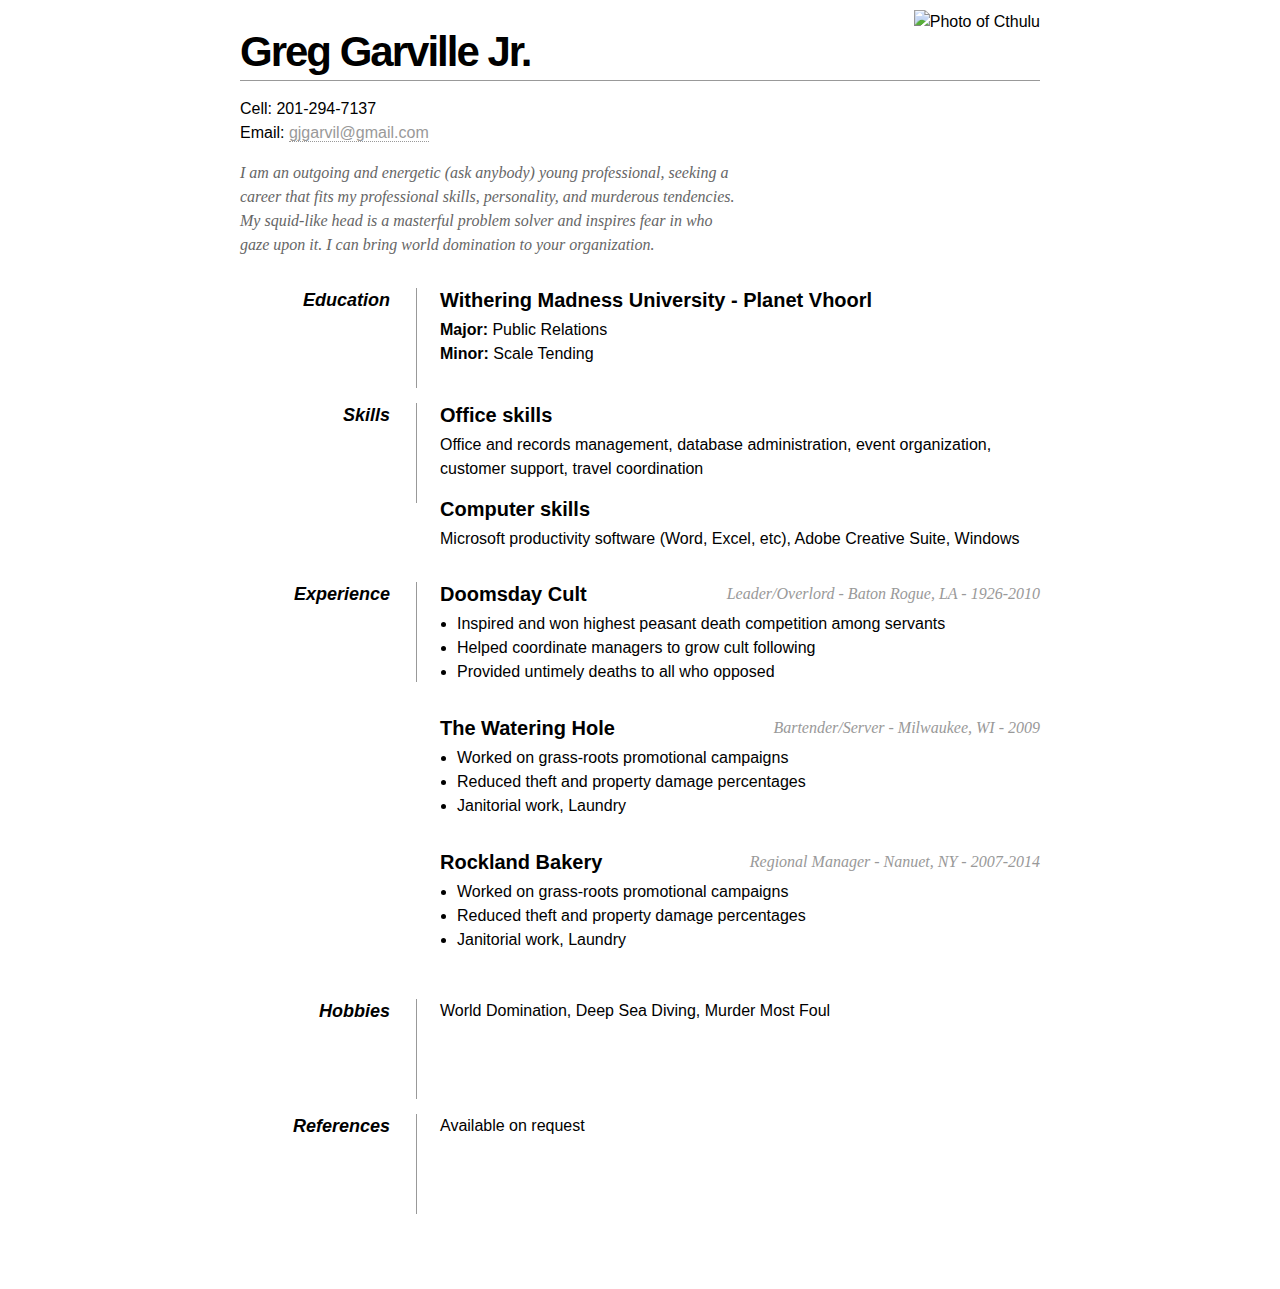
==== resume.html @ dee309b0 "editing resume" ====
<!DOCTYPE html PUBLIC "-//W3C//DTD XHTML 1.0 Strict//EN"
"http://www.w3.org/TR/xhtml1/DTD/xhtml1-strict.dtd">

<html xmlns="http://www.w3.org/1999/xhtml" xml:lang="en" lang="en">

<head>
     <meta http-equiv="Content-Type" content="text/html; charset=utf-8"/>

     <title>One Page Resume</title>

     <style type="text/css">
        * { margin: 0; padding: 0; }
        body { font: 16px Helvetica, Sans-Serif; line-height: 24px; background: url(images/noise.jpg); }
        .clear { clear: both; }
        #page-wrap { width: 800px; margin: 40px auto 60px; }
        #pic { float: right; margin: -30px 0 0 0; }
        h1 { margin: 0 0 16px 0; padding: 0 0 16px 0; font-size: 42px; font-weight: bold; letter-spacing: -2px; border-bottom: 1px solid #999; }
        h2 { font-size: 20px; margin: 0 0 6px 0; position: relative; }
        h2 span { position: absolute; bottom: 0; right: 0; font-style: italic; font-family: Georgia, Serif; font-size: 16px; color: #999; font-weight: normal; }
        p { margin: 0 0 16px 0; }
        a { color: #999; text-decoration: none; border-bottom: 1px dotted #999; }
        a:hover { border-bottom-style: solid; color: black; }
        ul { margin: 0 0 32px 17px; }
        #objective { width: 500px; float: left; }
        #objective p { font-family: Georgia, Serif; font-style: italic; color: #666; }
        dt { font-style: italic; font-weight: bold; font-size: 18px; text-align: right; padding: 0 26px 0 0; width: 150px; float: left; height: 100px; border-right: 1px solid #999;  }
        dd { width: 600px; float: right; }
        dd.clear { float: none; margin: 0; height: 15px; }
     </style>
</head>

<body>

    <div id="page-wrap">

        <img src="images/cthulu.png" alt="Photo of Cthulu" id="pic" />

        <div id="contact-info" class="vcard">

            <!-- Microformats! -->

            <h1 class="fn">Greg Garville Jr.</h1>

            <p>
                Cell: <span class="tel">201-294-7137</span><br />
                Email: <a class="email" href="mailto:gjgarvil@gmail.com">gjgarvil@gmail.com</a>
            </p>
        </div>

        <div id="objective">
            <p>
                I am an outgoing and energetic (ask anybody) young professional, seeking a
                career that fits my professional skills, personality, and murderous tendencies.
                My squid-like head is a masterful problem solver and inspires fear in who gaze upon it.
                I can bring world domination to your organization.
            </p>
        </div>

        <div class="clear"></div>

        <dl>
            <dd class="clear"></dd>

            <dt>Education</dt>
            <dd>
                <h2>Withering Madness University - Planet Vhoorl</h2>
                <p><strong>Major:</strong> Public Relations<br />
                   <strong>Minor:</strong> Scale Tending</p>
            </dd>

            <dd class="clear"></dd>

            <dt>Skills</dt>
            <dd>
                <h2>Office skills</h2>
                <p>Office and records management, database administration, event organization, customer support, travel coordination</p>

                <h2>Computer skills</h2>
                <p>Microsoft productivity software (Word, Excel, etc), Adobe Creative Suite, Windows</p>
            </dd>

            <dd class="clear"></dd>

            <dt>Experience</dt>
            <dd>
                <h2>Doomsday Cult <span>Leader/Overlord - Baton Rogue, LA - 1926-2010</span></h2>
                <ul>
                    <li>Inspired and won highest peasant death competition among servants</li>
                    <li>Helped coordinate managers to grow cult following</li>
                    <li>Provided untimely deaths to all who opposed</li>
                </ul>

                <h2>The Watering Hole <span>Bartender/Server - Milwaukee, WI - 2009</span></h2>
                <ul>
                    <li>Worked on grass-roots promotional campaigns</li>
                    <li>Reduced theft and property damage percentages</li>
                    <li>Janitorial work, Laundry</li>
                </ul>

                <h2>Rockland Bakery <span>Regional Manager - Nanuet, NY - 2007-2014</span></h2>
                <ul>
                  <li>Worked on grass-roots promotional campaigns</li>
                  <li>Reduced theft and property damage percentages</li>
                  <li>Janitorial work, Laundry</li>
            </dd>

            <dd class="clear"></dd>

            <dt>Hobbies</dt>
            <dd>World Domination, Deep Sea Diving, Murder Most Foul</dd>

            <dd class="clear"></dd>

            <dt>References</dt>
            <dd>Available on request</dd>

            <dd class="clear"></dd>
        </dl>

        <div class="clear"></div>

    </div>

</body>

</html>
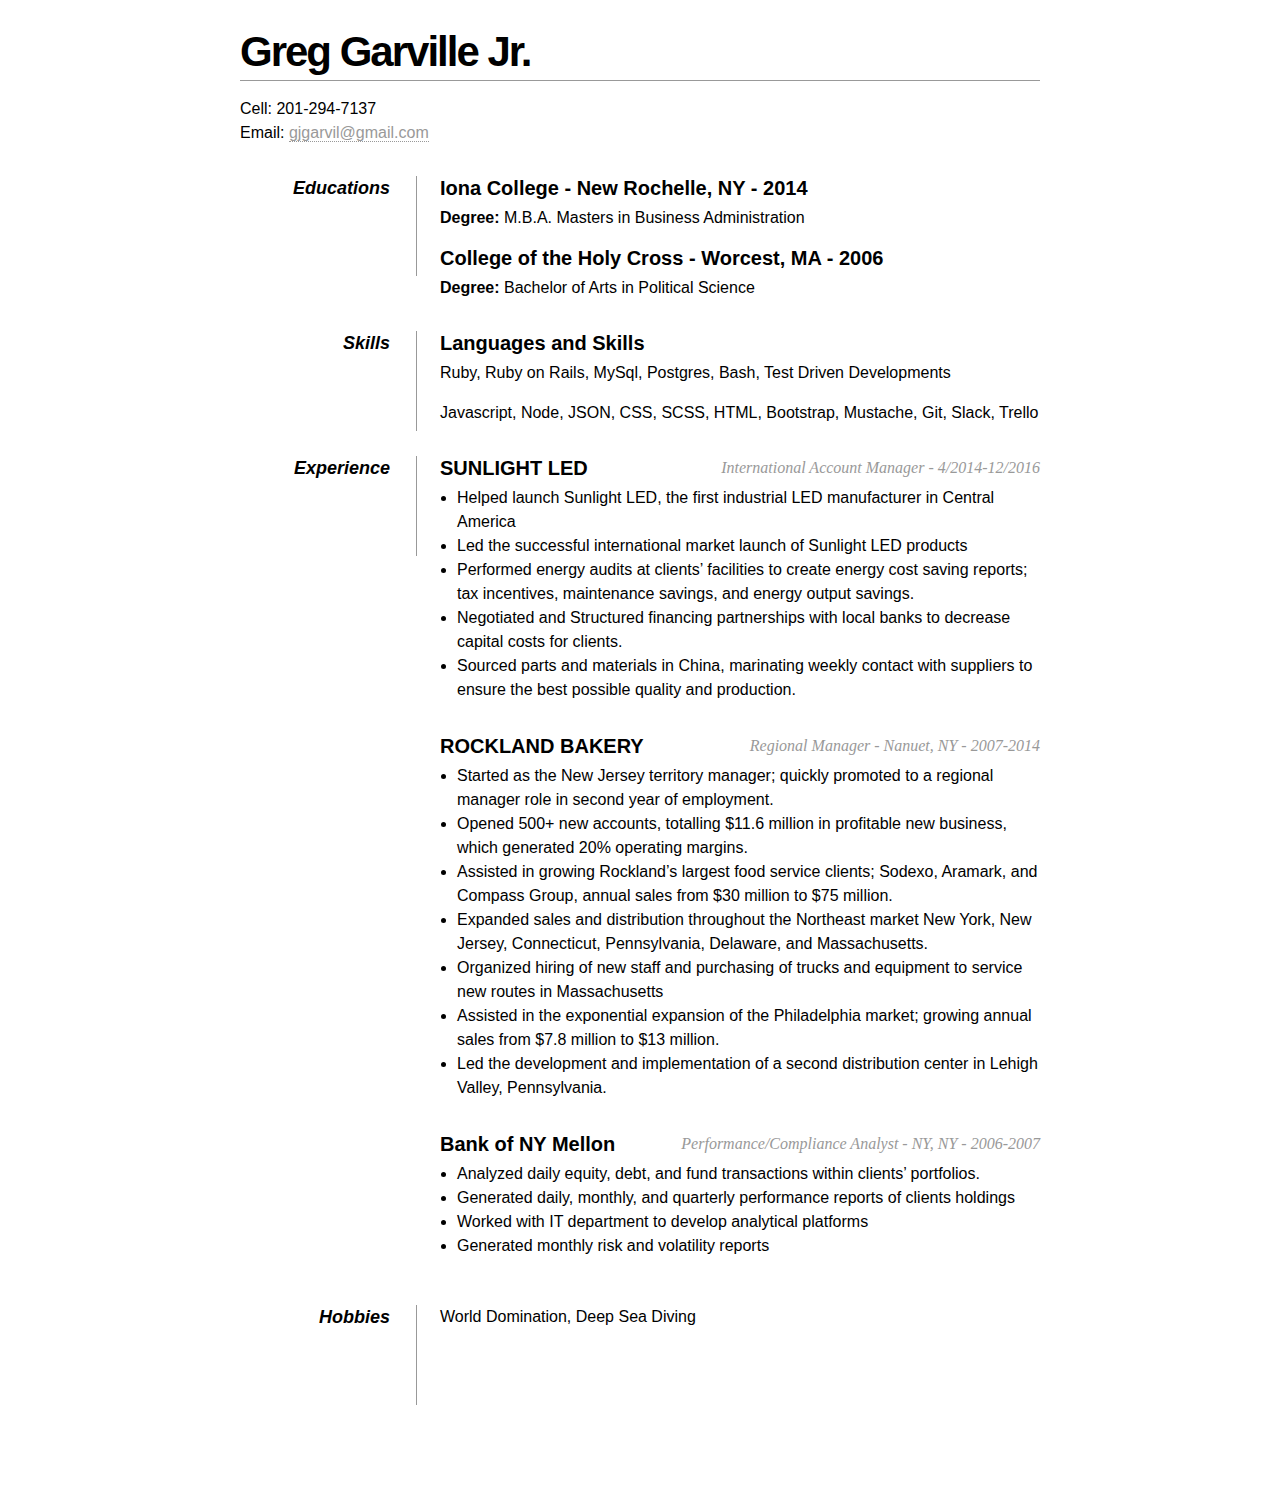
==== commit c0144702: "added simple format to resume.html" ====
--- a/resume.html
+++ b/resume.html
@@ -33,7 +33,6 @@
 
     <div id="page-wrap">
 
-        <img src="images/cthulu.png" alt="Photo of Cthulu" id="pic" />
 
         <div id="contact-info" class="vcard">
 
@@ -47,72 +46,83 @@
             </p>
         </div>
 
-        <div id="objective">
-            <p>
+        <!-- <div id="objective">
+            <!-- <p>
                 I am an outgoing and energetic (ask anybody) young professional, seeking a
                 career that fits my professional skills, personality, and murderous tendencies.
                 My squid-like head is a masterful problem solver and inspires fear in who gaze upon it.
                 I can bring world domination to your organization.
             </p>
-        </div>
+        </div> --> 
 
         <div class="clear"></div>
 
         <dl>
             <dd class="clear"></dd>
 
-            <dt>Education</dt>
+            <dt>Educations</dt>
             <dd>
-                <h2>Withering Madness University - Planet Vhoorl</h2>
-                <p><strong>Major:</strong> Public Relations<br />
-                   <strong>Minor:</strong> Scale Tending</p>
+                <h2>Iona College - New Rochelle, NY - 2014 </h2>
+                <p><strong>Degree:</strong> M.B.A. Masters in Business Administration<br />
+
+                <h2>College of the Holy Cross - Worcest, MA - 2006</h2>
+                <p><strong>Degree:</strong> Bachelor of Arts in Political Science </br>
+
             </dd>
 
             <dd class="clear"></dd>
 
             <dt>Skills</dt>
             <dd>
-                <h2>Office skills</h2>
-                <p>Office and records management, database administration, event organization, customer support, travel coordination</p>
+                <h2>Languages and Skills</h2>
+                <p>Ruby, Ruby on Rails, MySql, Postgres, Bash, Test Driven Developments</p>
+                <p>Javascript, Node, JSON, CSS, SCSS, HTML, Bootstrap, Mustache, Git, Slack, Trello</p>
 
-                <h2>Computer skills</h2>
-                <p>Microsoft productivity software (Word, Excel, etc), Adobe Creative Suite, Windows</p>
             </dd>
 
             <dd class="clear"></dd>
 
             <dt>Experience</dt>
             <dd>
-                <h2>Doomsday Cult <span>Leader/Overlord - Baton Rogue, LA - 1926-2010</span></h2>
+                <h2>SUNLIGHT LED<span>International Account Manager - 4/2014-12/2016</span></h2>
                 <ul>
-                    <li>Inspired and won highest peasant death competition among servants</li>
-                    <li>Helped coordinate managers to grow cult following</li>
-                    <li>Provided untimely deaths to all who opposed</li>
+                    <li>Helped launch Sunlight LED, the first industrial LED manufacturer in Central America </li>
+                    <li>Led the successful international market launch of Sunlight LED products</li>
+                    <li>Performed energy audits at clients’ facilities to create energy cost saving reports; tax incentives, maintenance savings, and energy output savings.</li>
+                    <li>Negotiated and Structured financing partnerships with local banks to decrease capital costs for clients.</li>
+                    <li>Sourced parts and materials in China, marinating weekly contact with suppliers to ensure the best possible quality and production.	</li>
                 </ul>
 
-                <h2>The Watering Hole <span>Bartender/Server - Milwaukee, WI - 2009</span></h2>
+                <h2>ROCKLAND BAKERY<span>Regional Manager - Nanuet, NY - 2007-2014</span></h2>
                 <ul>
-                    <li>Worked on grass-roots promotional campaigns</li>
-                    <li>Reduced theft and property damage percentages</li>
-                    <li>Janitorial work, Laundry</li>
+                  <li>Started as the New Jersey territory manager; quickly promoted to a
+                    regional manager role in second year of employment.</li>
+                  <li>Opened 500+ new accounts, totalling $11.6 million in profitable new business,
+                    which generated 20% operating margins.</li>
+                  <li>Assisted in growing Rockland’s largest food service clients; Sodexo, Aramark,
+                    and Compass Group, annual sales from $30 million to $75 million.  </li>
+                  <li>Expanded sales and distribution throughout the Northeast market New York, New Jersey, Connecticut, Pennsylvania, Delaware, and Massachusetts. </li>
+                  <li>Organized hiring of new staff and purchasing of trucks and equipment to service new routes in Massachusetts</li>
+                  <li>Assisted in the exponential expansion of the Philadelphia market; growing annual sales from $7.8 million to $13 million.</li>
+                  <li>Led the development and implementation of a second distribution center in Lehigh Valley, Pennsylvania.</li>
                 </ul>
-
-                <h2>Rockland Bakery <span>Regional Manager - Nanuet, NY - 2007-2014</span></h2>
+                <h2>Bank of NY Mellon <span> Performance/Compliance Analyst - NY, NY - 2006-2007</span></h2>
                 <ul>
-                  <li>Worked on grass-roots promotional campaigns</li>
-                  <li>Reduced theft and property damage percentages</li>
-                  <li>Janitorial work, Laundry</li>
+                  <li>Analyzed daily equity, debt, and fund transactions within clients’ portfolios.</li>
+                  <li>Generated daily, monthly, and quarterly performance reports of clients holdings</li>
+                  <li>Worked with IT department to develop analytical platforms</li>
+                  <li>Generated monthly risk and volatility reports </li>
+                </ul>
             </dd>
 
             <dd class="clear"></dd>
 
             <dt>Hobbies</dt>
-            <dd>World Domination, Deep Sea Diving, Murder Most Foul</dd>
+            <dd>World Domination, Deep Sea Diving</dd>
 
             <dd class="clear"></dd>
 
-            <dt>References</dt>
-            <dd>Available on request</dd>
+
 
             <dd class="clear"></dd>
         </dl>
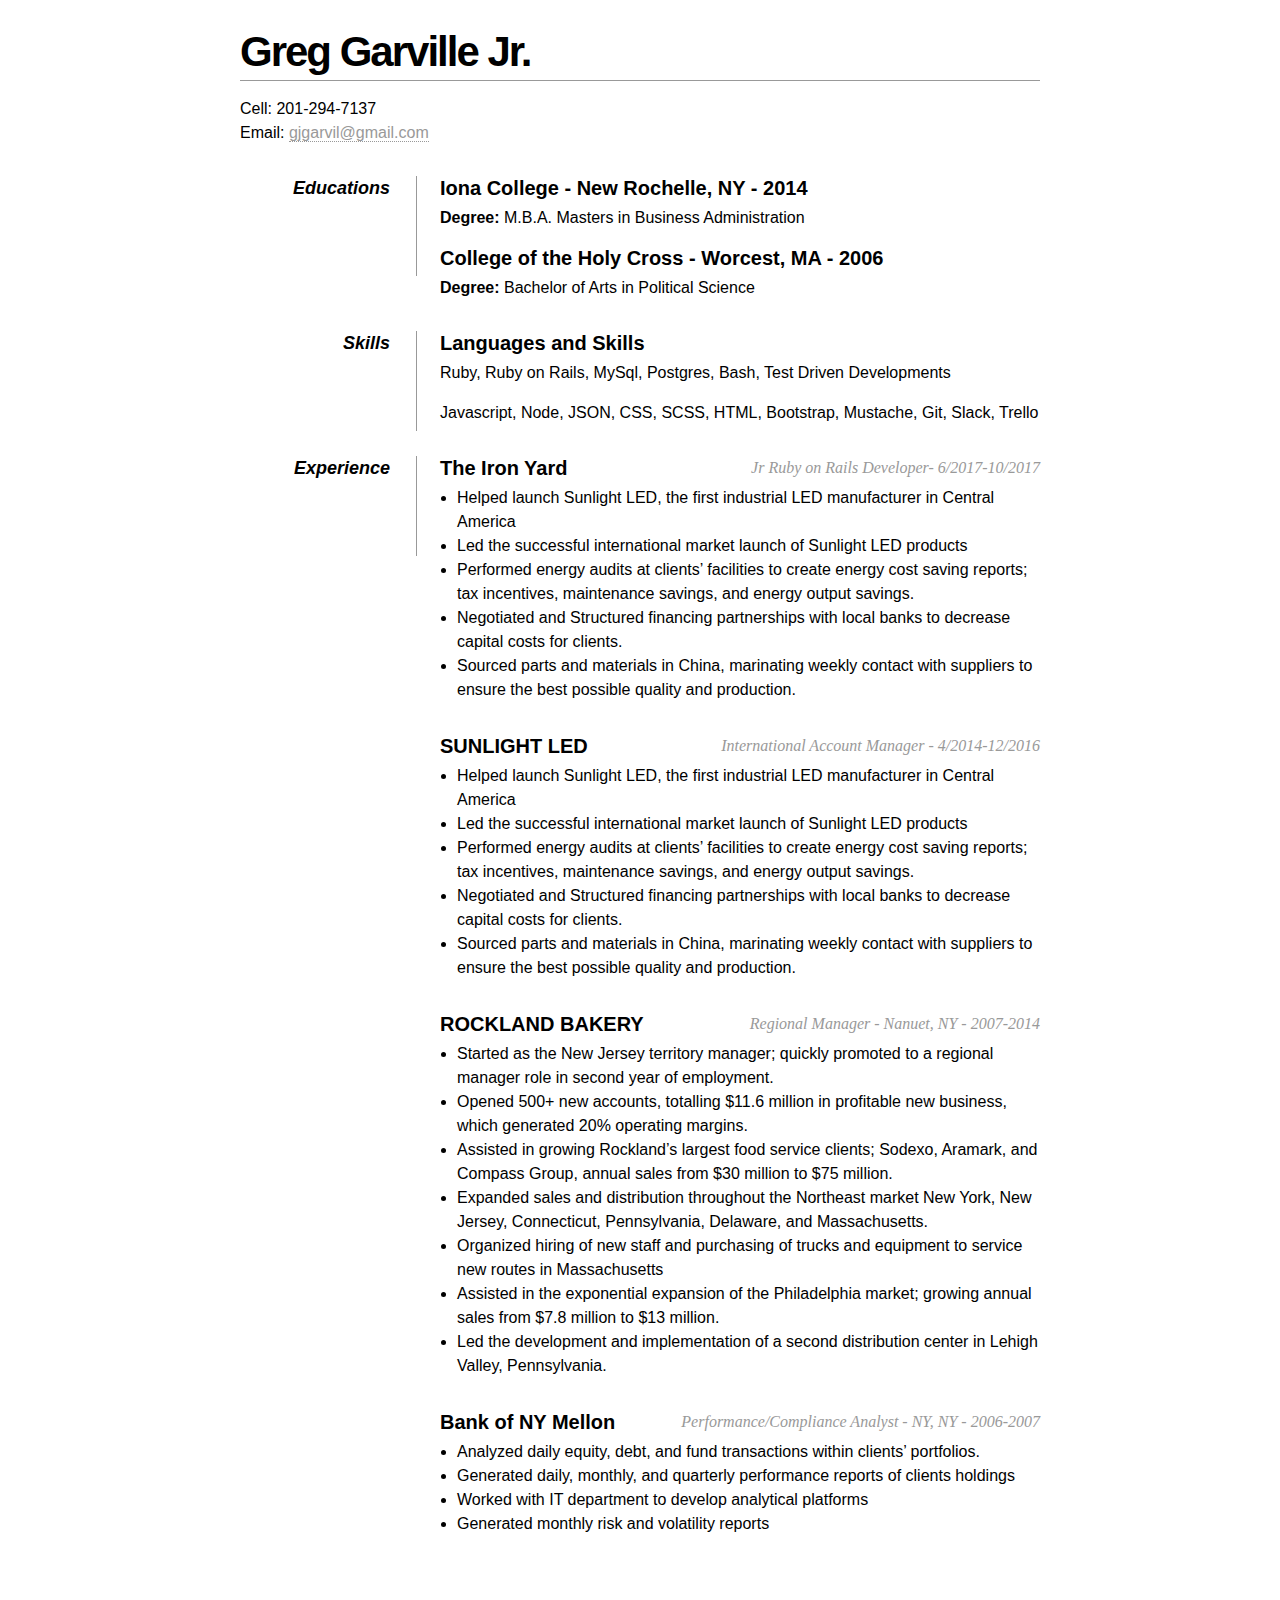
==== commit 4eae504d: "took out hobbies section in resume.html, minor styling alters" ====
--- a/resume.html
+++ b/resume.html
@@ -53,7 +53,7 @@
                 My squid-like head is a masterful problem solver and inspires fear in who gaze upon it.
                 I can bring world domination to your organization.
             </p>
-        </div> --> 
+        </div> -->
 
         <div class="clear"></div>
 
@@ -84,6 +84,14 @@
 
             <dt>Experience</dt>
             <dd>
+              <h2>The Iron Yard<span> Jr Ruby on Rails Developer- 6/2017-10/2017</span></h2>
+              <ul>
+                  <li>Helped launch Sunlight LED, the first industrial LED manufacturer in Central America </li>
+                  <li>Led the successful international market launch of Sunlight LED products</li>
+                  <li>Performed energy audits at clients’ facilities to create energy cost saving reports; tax incentives, maintenance savings, and energy output savings.</li>
+                  <li>Negotiated and Structured financing partnerships with local banks to decrease capital costs for clients.</li>
+                  <li>Sourced parts and materials in China, marinating weekly contact with suppliers to ensure the best possible quality and production.	</li>
+              </ul>
                 <h2>SUNLIGHT LED<span>International Account Manager - 4/2014-12/2016</span></h2>
                 <ul>
                     <li>Helped launch Sunlight LED, the first industrial LED manufacturer in Central America </li>
@@ -117,9 +125,6 @@
 
             <dd class="clear"></dd>
 
-            <dt>Hobbies</dt>
-            <dd>World Domination, Deep Sea Diving</dd>
-
             <dd class="clear"></dd>
 
 
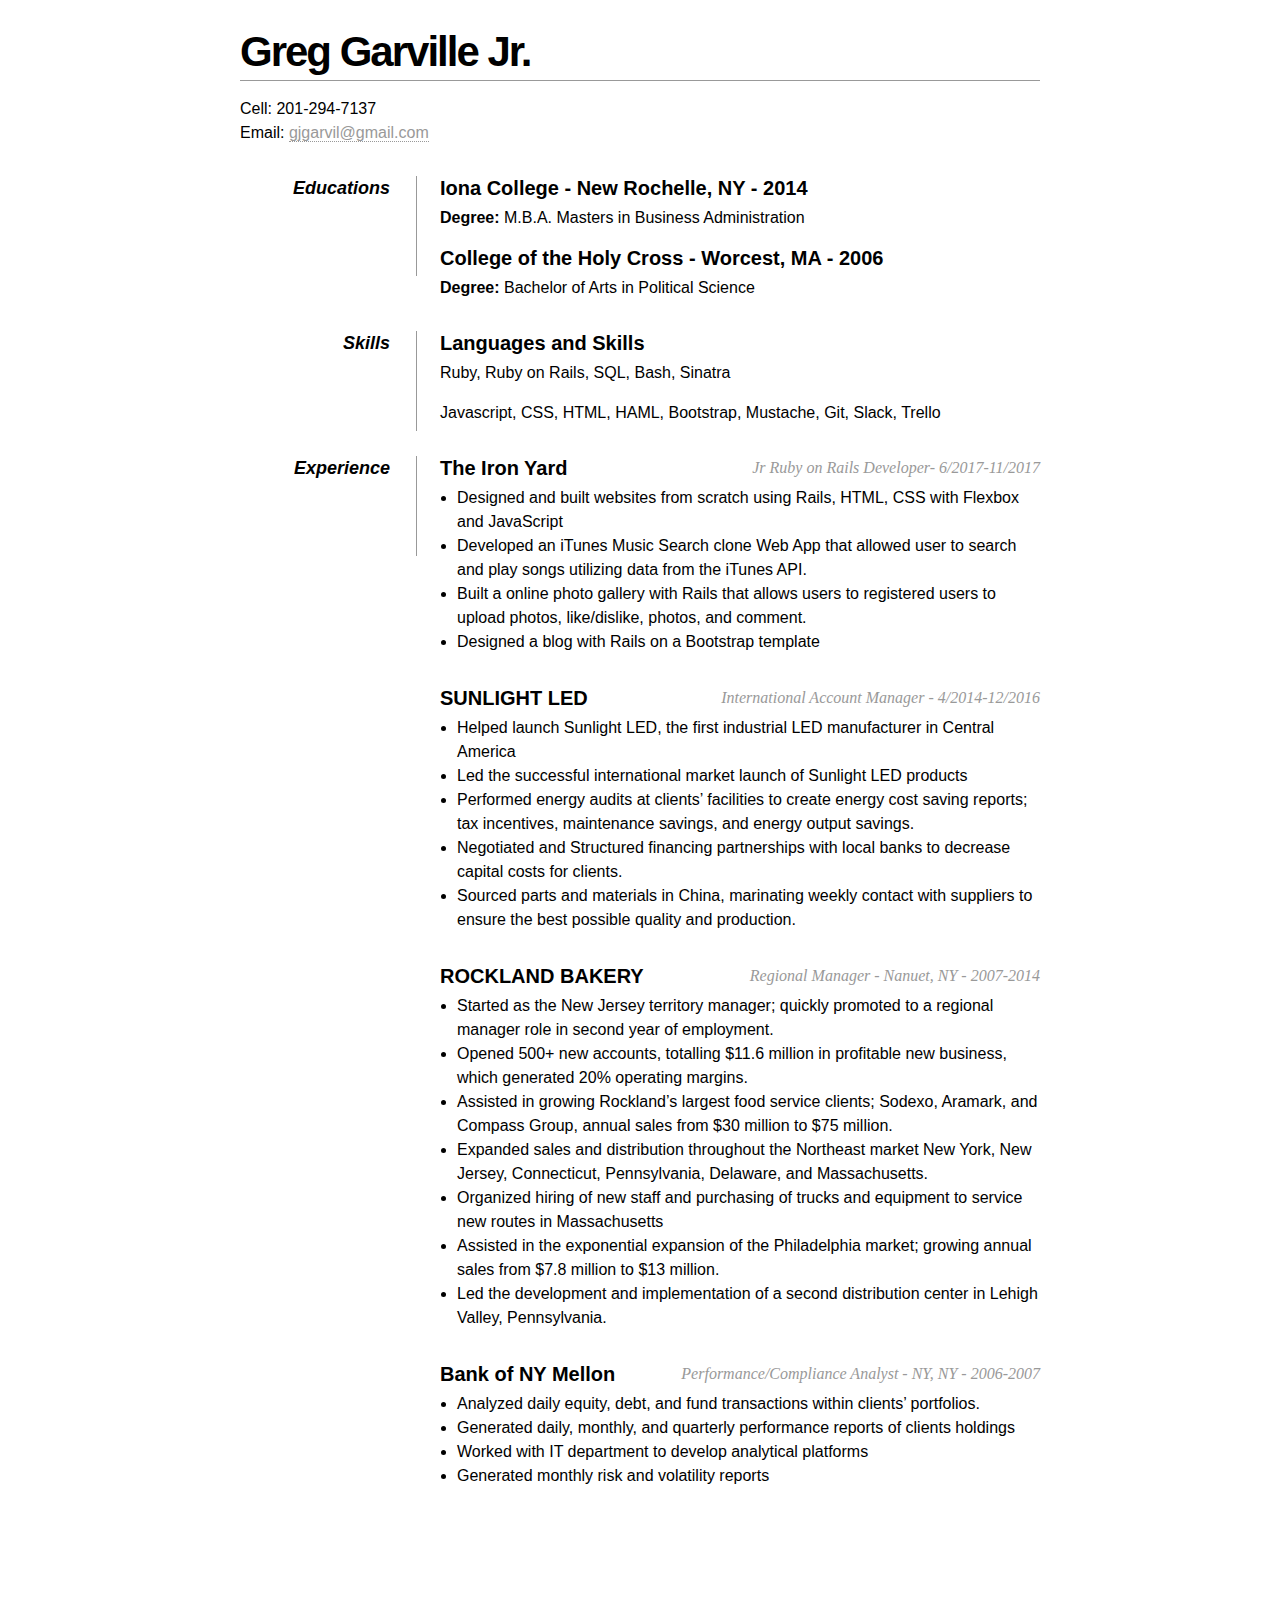
==== commit 1536bdf6: "changed skills section in resume.html" ====
--- a/resume.html
+++ b/resume.html
@@ -75,8 +75,8 @@
             <dt>Skills</dt>
             <dd>
                 <h2>Languages and Skills</h2>
-                <p>Ruby, Ruby on Rails, MySql, Postgres, Bash, Test Driven Developments</p>
-                <p>Javascript, Node, JSON, CSS, SCSS, HTML, Bootstrap, Mustache, Git, Slack, Trello</p>
+                <p>Ruby, Ruby on Rails, SQL, Bash, Sinatra</p>
+                <p>Javascript, CSS, HTML, HAML, Bootstrap, Mustache, Git, Slack, Trello</p>
 
             </dd>
 
@@ -84,13 +84,12 @@
 
             <dt>Experience</dt>
             <dd>
-              <h2>The Iron Yard<span> Jr Ruby on Rails Developer- 6/2017-10/2017</span></h2>
+              <h2>The Iron Yard<span> Jr Ruby on Rails Developer- 6/2017-11/2017</span></h2>
               <ul>
-                  <li>Helped launch Sunlight LED, the first industrial LED manufacturer in Central America </li>
-                  <li>Led the successful international market launch of Sunlight LED products</li>
-                  <li>Performed energy audits at clients’ facilities to create energy cost saving reports; tax incentives, maintenance savings, and energy output savings.</li>
-                  <li>Negotiated and Structured financing partnerships with local banks to decrease capital costs for clients.</li>
-                  <li>Sourced parts and materials in China, marinating weekly contact with suppliers to ensure the best possible quality and production.	</li>
+                  <li>Designed and built websites from scratch using Rails, HTML, CSS with Flexbox and JavaScript </li>
+                  <li>Developed an iTunes Music Search clone Web App that allowed user to search and play songs utilizing data from the iTunes API.</li>
+                  <li>Built a online photo gallery with Rails that allows users to registered users to upload photos, like/dislike, photos, and comment.</li>
+                  <li>Designed a blog with Rails on a Bootstrap template</li>
               </ul>
                 <h2>SUNLIGHT LED<span>International Account Manager - 4/2014-12/2016</span></h2>
                 <ul>
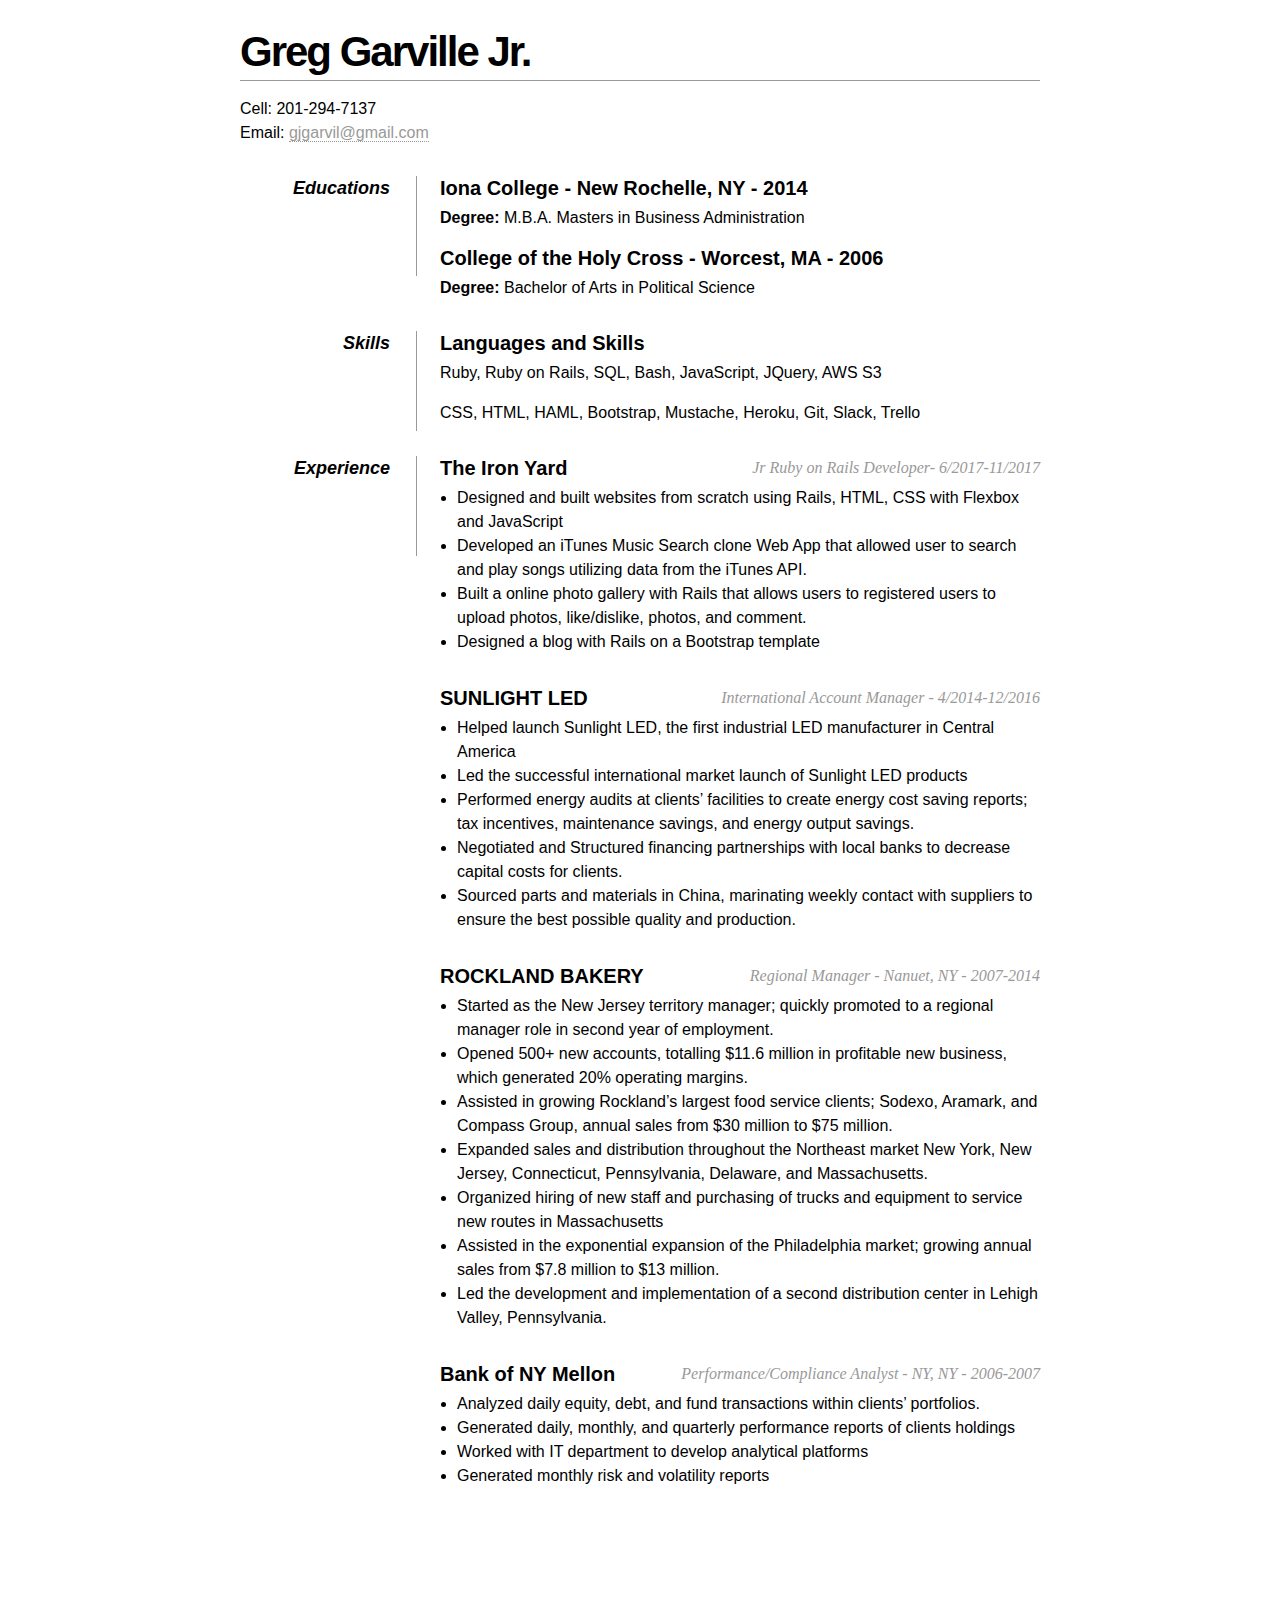
==== commit 0958671d: "added skills to resume.html" ====
--- a/resume.html
+++ b/resume.html
@@ -75,8 +75,8 @@
             <dt>Skills</dt>
             <dd>
                 <h2>Languages and Skills</h2>
-                <p>Ruby, Ruby on Rails, SQL, Bash, Sinatra</p>
-                <p>Javascript, CSS, HTML, HAML, Bootstrap, Mustache, Git, Slack, Trello</p>
+                <p>Ruby, Ruby on Rails, SQL, Bash, JavaScript, JQuery, AWS S3</p>
+                <p> CSS, HTML, HAML, Bootstrap, Mustache, Heroku, Git, Slack, Trello</p>
 
             </dd>
 
